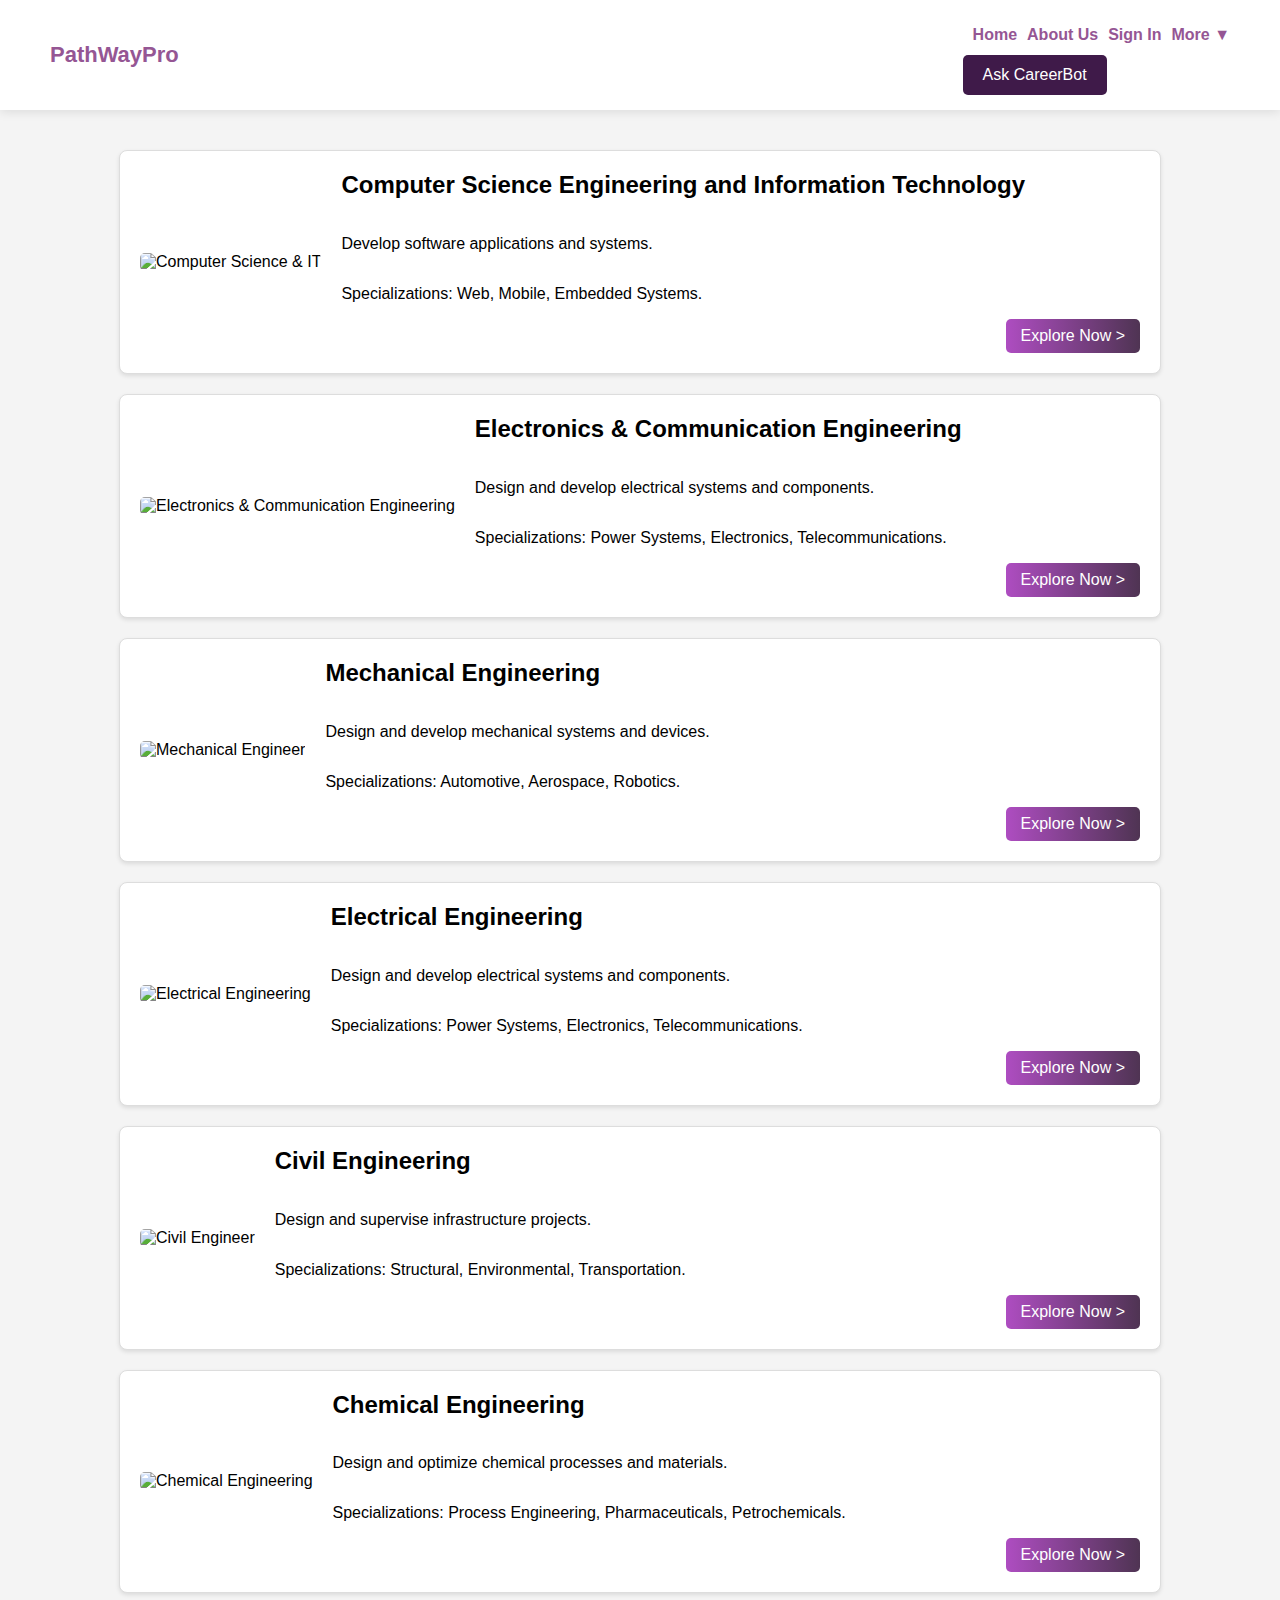
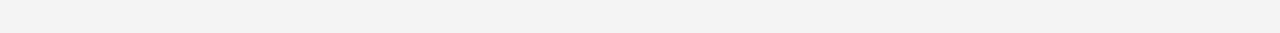
==== engineering.html @ 01486efe "Add files via upload" ====
<!DOCTYPE html>
<html lang="en">
<head>
    <meta charset="UTF-8">
    <meta name="viewport" content="width=device-width, initial-scale=1.0">
    <title>Engineering Career Options</title>
    <link rel="stylesheet" href="engineering.css">
</head>
<body>
    <header>
        <div class="logo">PathWayPro</div>
        <nav>
            <ul>
                <li><a href="#">Home</a></li>
                <li><a href="aboutus.html">About Us</a></li>
                <li><a href="#" class="login">Sign In</a></li>
                <li><a href="#" class="dashboard">More ▼</a></li>
            </ul>
            <button class="cta-button">Ask CareerBot</button>
        </nav>
    </header>

    <section class="career-options">
        <div class="card">
            <div class="card-image">
                <img src="software-engineer.jpg" alt="Computer Science & IT">
            </div>
            <div class="card-details">
                <h2>Computer Science Engineering and Information Technology</h2>
                <p>Develop software applications and systems.</p>
                <p>Specializations: Web, Mobile, Embedded Systems.</p>
                <a href="cse.html" class="explore-btn">Explore Now ></a>
            </div>
        </div>
        <div class="card">
            <div class="card-image">
                <img src="electrical-engineer.jpg" alt="Electronics & Communication Engineering">
            </div>
            <div class="card-details">
                <h2>Electronics & Communication Engineering</h2>
                <p>Design and develop electrical systems and components.</p>
                <p>Specializations: Power Systems, Electronics, Telecommunications.</p>
                <a href="#" class="explore-btn">Explore Now ></a>
            </div>
        </div>

        <div class="card">
            <div class="card-image">
                <img src="mechanical-engineer.jpg" alt="Mechanical Engineer">
            </div>
            <div class="card-details">
                <h2>Mechanical Engineering</h2>
                <p>Design and develop mechanical systems and devices.</p>
                <p>Specializations: Automotive, Aerospace, Robotics.</p>
                <a href="#" class="explore-btn">Explore Now ></a>
            </div>
        </div>

        <div class="card">
            <div class="card-image">
                <img src="electrical-engineer.jpg" alt="Electrical Engineering">
            </div>
            <div class="card-details">
                <h2>Electrical Engineering</h2>
                <p>Design and develop electrical systems and components.</p>
                <p>Specializations: Power Systems, Electronics, Telecommunications.</p>
                <a href="#" class="explore-btn">Explore Now ></a>
            </div>
        </div>

        <div class="card">
            <div class="card-image">
                <img src="civil-engineer.jpg" alt="Civil Engineer">
            </div>
            <div class="card-details">
                <h2>Civil Engineering</h2>
                <p>Design and supervise infrastructure projects.</p>
                <p>Specializations: Structural, Environmental, Transportation.</p>
                <a href="civil.html" class="explore-btn">Explore Now ></a>
            </div>
        </div>

        <div class="card">
            <div class="card-image">
                <img src="chemical-engineer.jpg" alt="Chemical Engineering">
            </div>
            <div class="card-details">
                <h2>Chemical Engineering</h2>
                <p>Design and optimize chemical processes and materials.</p>
                <p>Specializations: Process Engineering, Pharmaceuticals, Petrochemicals.</p>
                <a href="#" class="explore-btn">Explore Now ></a>
            </div>
        </div>
    </section>
</body>
</html>
---- engineering.css ----
/* General Styling */
body {
    font-family: Arial, sans-serif;
    margin: 0;
    padding: 0;
    background-color: #f4f4f4;
}

/* Header Styling */
header {
    display: flex;
    justify-content: space-between;
    align-items: center; 
    padding: 15px 50px;
    background: white;
    box-shadow: 0px 2px 10px rgba(0, 0, 0, 0.1);
    color: rgb(149, 86, 148);
}

.logo {
    font-size: 22px;
    font-weight: bold;
    color: rgb(149, 86, 148);
}

.logo span {
    color: rgb(149, 86, 148);
    font-weight: bold;
}

nav ul { 
    display: flex; 
    list-style: none;
    padding: 0;
    margin: 0;
}

nav ul li {
    margin-left: 10px;
}

nav ul li a {
    text-decoration: none;
    color: rgb(149, 86, 148);
    font-weight: bold;
    line-height: 40px;
    height: 40px;
    display: inline-block;
    font-size: 16px;
    font-family: Arial, sans-serif;
}

.contact {
    color: rgb(149, 86, 148);
    font-weight: bold;
}

.login, .dashboard {
    font-weight: bold;
}

.cta-button {
    background: #3f1a49;
    color: white;
    padding: 0 20px;
    border: none;
    border-radius: 5px;
    cursor: pointer;
    font-size: 16px;
    line-height: 40px;
    height: 40px;
    display: flex;
    align-items: center;
    font-family: Arial, sans-serif;
}

.cta-button:hover {
    background: #2f0f38;
}

/* Career Options Section */
.career-options {
    padding: 20px;
}

.card {
    background-color: white;
    border: 1px solid #ddd;
    border-radius: 8px;
    box-shadow: 0 2px 4px rgba(0, 0, 0, 0.1);
    margin: 20px auto;
    max-width: 1000px;
    padding: 20px;
    display: flex;
    align-items: center;
}

.card-image img {
    width: 100px;
    height: 100px;
    object-fit: cover;
    border-radius: 5px;
    margin-right: 20px;
}

.card-details {
    flex: 1;
    display: flex;
    flex-direction: column;
    justify-content: space-between;
    align-items: flex-start;
}

.card-details h2 {
    margin-top: 0;
}

.card-details a.explore-btn {
    background: linear-gradient(to right, #ae4dc1, #4f3453);
    color: white;
    padding: 8px 15px;
    text-decoration: none;
    border-radius: 5px;
    align-self: flex-end;
}

.card-details a.explore-btn:hover {
    background: linear-gradient(to right, #ae4dc1, #4f3453);
}
.engineering-button {
    text-decoration: none;
  }
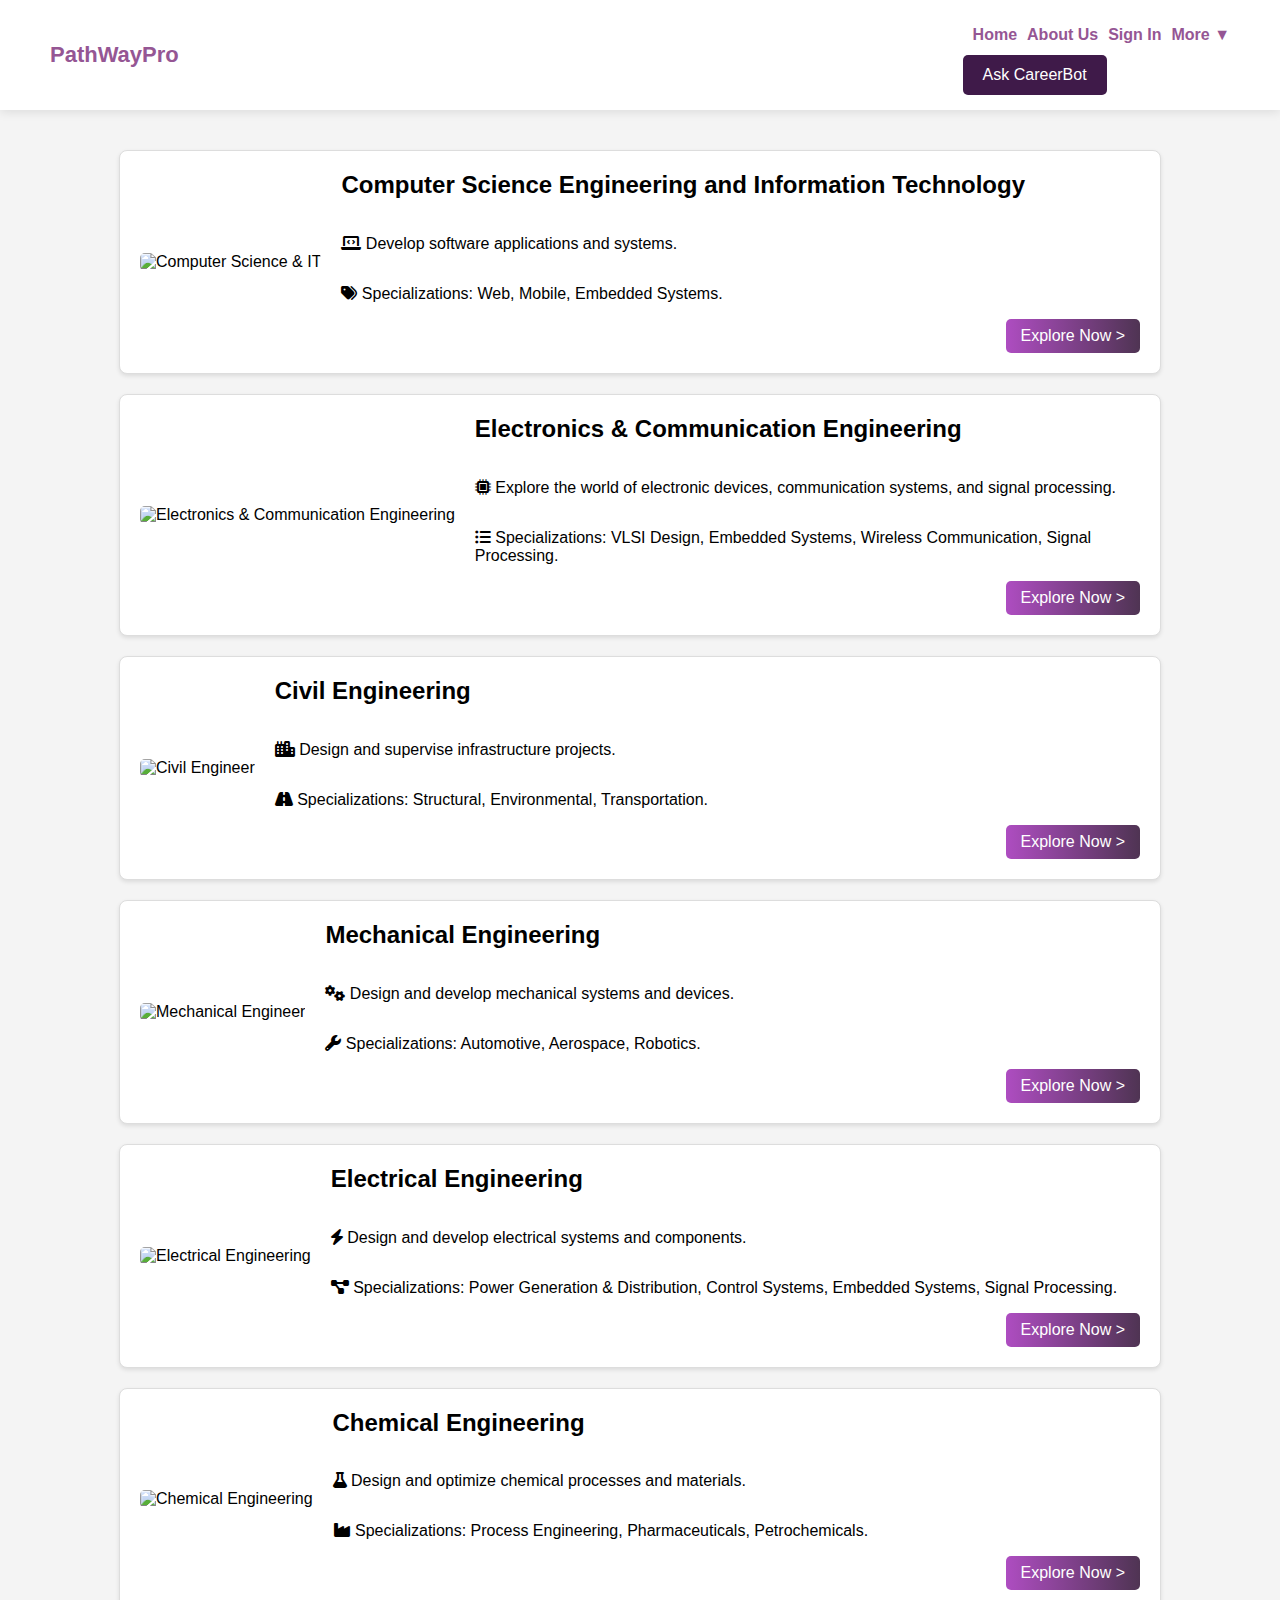
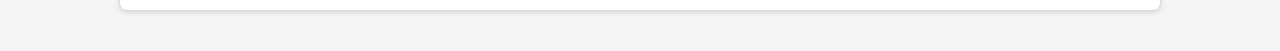
==== commit 39cc0a2f: "Update engineering.html" ====
--- a/engineering.html
+++ b/engineering.html
@@ -5,6 +5,7 @@
     <meta name="viewport" content="width=device-width, initial-scale=1.0">
     <title>Engineering Career Options</title>
     <link rel="stylesheet" href="engineering.css">
+    <link rel="stylesheet" href="https://cdnjs.cloudflare.com/ajax/libs/font-awesome/6.0.0/css/all.min.css" integrity="sha512-9usAa10IRO0HhonpyAIVpjrylPvoDwiPUiKdWk5t3PyolY1cOd4DSE0Ga+ri4AuTroPR5aQvXU9xC6qOPnzFeg==" crossorigin="anonymous" referrerpolicy="no-referrer" />
 </head>
 <body>
     <header>
@@ -23,74 +24,70 @@
     <section class="career-options">
         <div class="card">
             <div class="card-image">
-                <img src="software-engineer.jpg" alt="Computer Science & IT">
+                <img src="https://www.kzu.ac.in/storage/blogs/176621535573709797637.jpg" alt="Computer Science & IT">
             </div>
             <div class="card-details">
                 <h2>Computer Science Engineering and Information Technology</h2>
-                <p>Develop software applications and systems.</p>
-                <p>Specializations: Web, Mobile, Embedded Systems.</p>
+                <p><i class="fas fa-laptop-code"></i> Develop software applications and systems.</p>
+                <p><i class="fas fa-tags"></i> Specializations: Web, Mobile, Embedded Systems.</p>
                 <a href="cse.html" class="explore-btn">Explore Now ></a>
             </div>
         </div>
         <div class="card">
             <div class="card-image">
-                <img src="electrical-engineer.jpg" alt="Electronics & Communication Engineering">
+                <img src="https://www.bangaloreadmission.com/uploads/1/2/7/9/1279976/1403542694.jpg" alt="Electronics & Communication Engineering">
             </div>
             <div class="card-details">
                 <h2>Electronics & Communication Engineering</h2>
-                <p>Design and develop electrical systems and components.</p>
-                <p>Specializations: Power Systems, Electronics, Telecommunications.</p>
+                <p><i class="fas fa-microchip"></i> Explore the world of electronic devices, communication systems, and signal processing.</p>
+                <p><i class="fas fa-list-ul"></i> Specializations: VLSI Design, Embedded Systems, Wireless Communication, Signal Processing.</p>
                 <a href="#" class="explore-btn">Explore Now ></a>
             </div>
         </div>
-
         <div class="card">
             <div class="card-image">
-                <img src="mechanical-engineer.jpg" alt="Mechanical Engineer">
+                <img src="https://media.licdn.com/dms/image/v2/D5612AQEAt8AozTTfZg/article-cover_image-shrink_720_1280/article-cover_image-shrink_720_1280/0/1713671901756?e=2147483647&v=beta&t=n0Ih1tFfrFMqPJNbEyfqH_-sSxNtvkZ63JyeZDC_b6g" alt="Civil Engineer">
+            </div>
+            <div class="card-details">
+                <h2>Civil Engineering</h2>
+                <p><i class="fas fa-city"></i> Design and supervise infrastructure projects.</p>
+                <p><i class="fas fa-road"></i> Specializations: Structural, Environmental, Transportation.</p>
+                <a href="civil.html" class="explore-btn">Explore Now ></a>
+            </div>
+        </div>
+        <div class="card">
+            <div class="card-image">
+                <img src="https://t4.ftcdn.net/jpg/08/90/59/85/360_F_890598594_VQh0cYUXB5j9APWTNkPd8MvQQYQM7mfg.jpg" alt="Mechanical Engineer">
             </div>
             <div class="card-details">
                 <h2>Mechanical Engineering</h2>
-                <p>Design and develop mechanical systems and devices.</p>
-                <p>Specializations: Automotive, Aerospace, Robotics.</p>
+                <p><i class="fas fa-cogs"></i> Design and develop mechanical systems and devices.</p>
+                <p><i class="fas fa-wrench"></i> Specializations: Automotive, Aerospace, Robotics.</p>
                 <a href="#" class="explore-btn">Explore Now ></a>
             </div>
         </div>
-
         <div class="card">
             <div class="card-image">
-                <img src="electrical-engineer.jpg" alt="Electrical Engineering">
+                <img src="https://static.vecteezy.com/system/resources/previews/024/083/974/non_2x/electrician-engineer-checking-electric-current-voltage-at-circuit-breaker-and-cable-wiring-system-concept-of-electrical-maintenance-service-generative-ai-photo.jpg" alt="Electrical Engineering">
             </div>
             <div class="card-details">
                 <h2>Electrical Engineering</h2>
-                <p>Design and develop electrical systems and components.</p>
-                <p>Specializations: Power Systems, Electronics, Telecommunications.</p>
+                <p><i class="fas fa-bolt"></i> Design and develop electrical systems and components.</p>
+                <p><i class="fas fa-project-diagram"></i> Specializations: Power Generation & Distribution, Control Systems, Embedded Systems, Signal Processing.</p>
                 <a href="#" class="explore-btn">Explore Now ></a>
             </div>
         </div>
-
         <div class="card">
             <div class="card-image">
-                <img src="civil-engineer.jpg" alt="Civil Engineer">
-            </div>
-            <div class="card-details">
-                <h2>Civil Engineering</h2>
-                <p>Design and supervise infrastructure projects.</p>
-                <p>Specializations: Structural, Environmental, Transportation.</p>
-                <a href="civil.html" class="explore-btn">Explore Now ></a>
-            </div>
-        </div>
-
-        <div class="card">
-            <div class="card-image">
-                <img src="chemical-engineer.jpg" alt="Chemical Engineering">
+                <img src="https://static.vecteezy.com/system/resources/thumbnails/038/578/020/small/ai-generated-chemical-engineers-improving-production-processes-in-a-chemical-plant-with-workers-and-equipment-photo.jpg" alt="Chemical Engineering">
             </div>
             <div class="card-details">
                 <h2>Chemical Engineering</h2>
-                <p>Design and optimize chemical processes and materials.</p>
-                <p>Specializations: Process Engineering, Pharmaceuticals, Petrochemicals.</p>
+                <p><i class="fas fa-flask"></i> Design and optimize chemical processes and materials.</p>
+                <p><i class="fas fa-industry"></i> Specializations: Process Engineering, Pharmaceuticals, Petrochemicals.</p>
                 <a href="#" class="explore-btn">Explore Now ></a>
             </div>
         </div>
     </section>
 </body>
-</html>+</html>
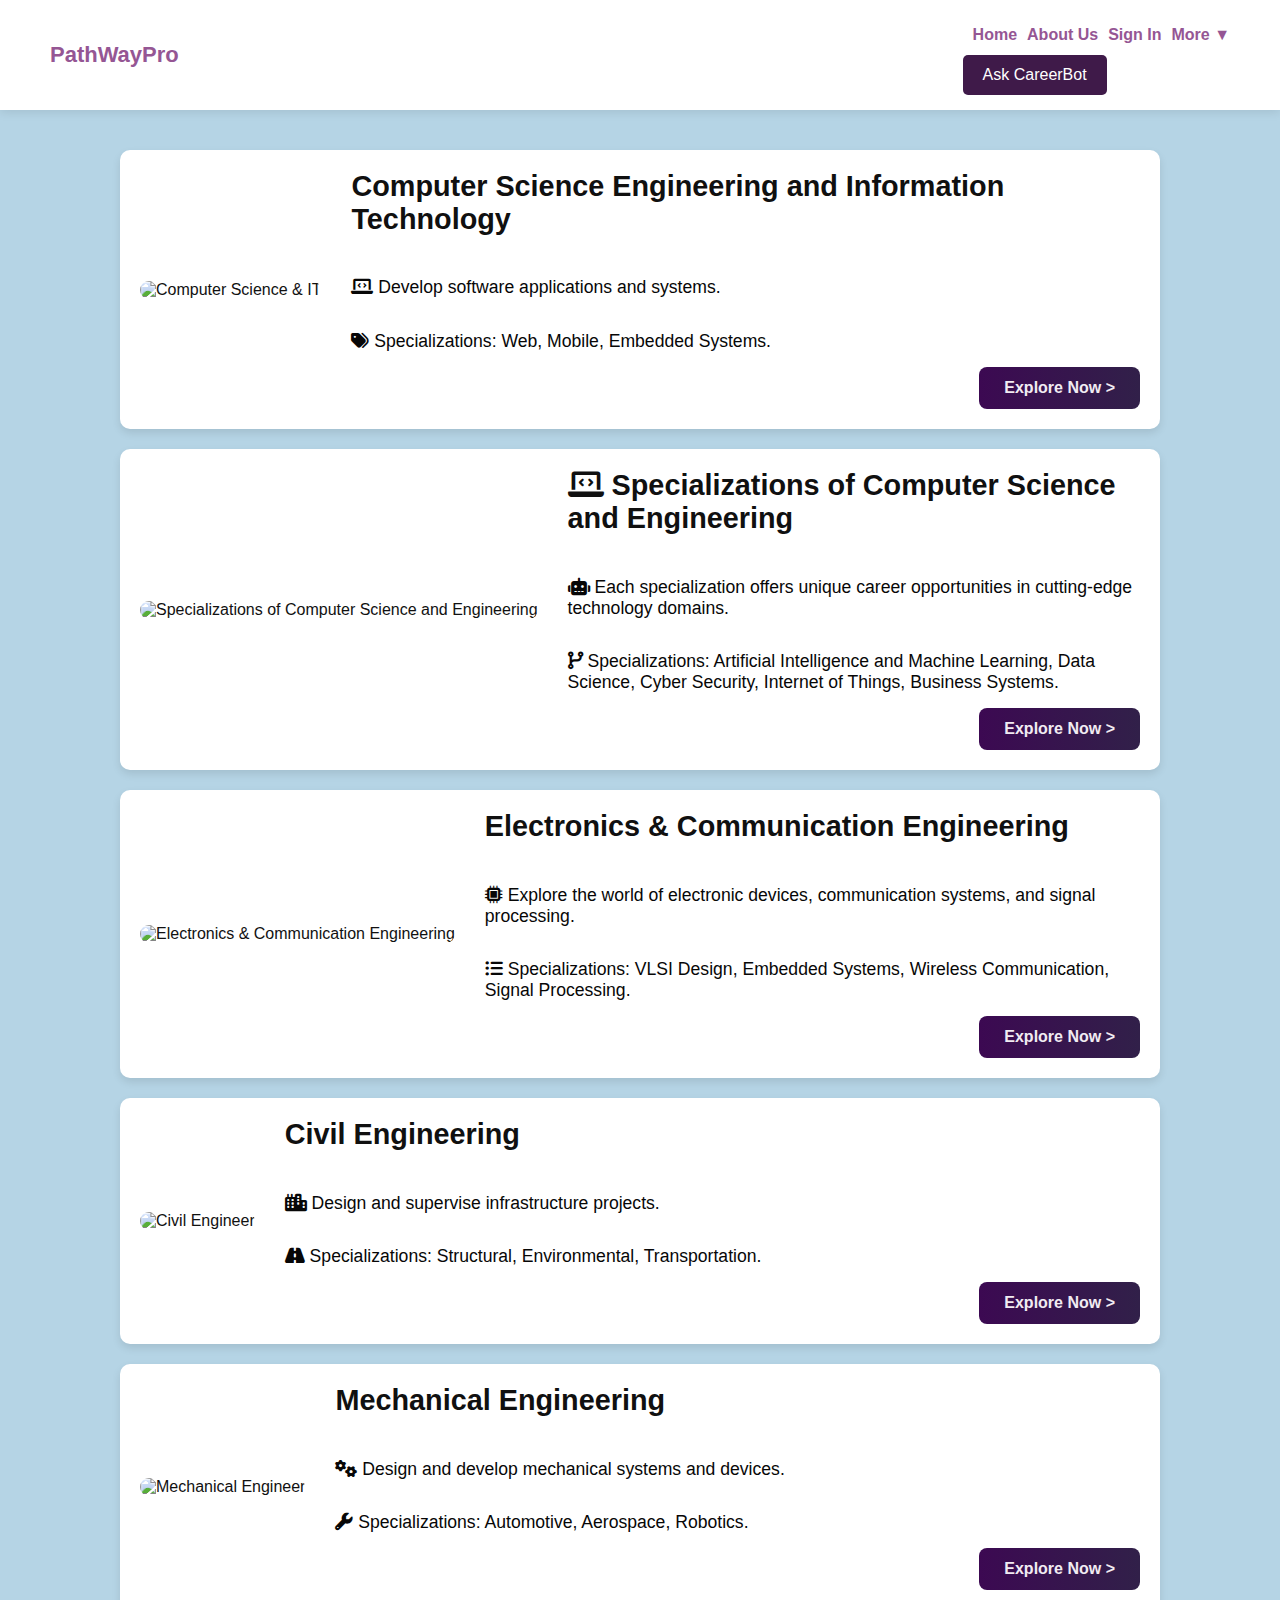
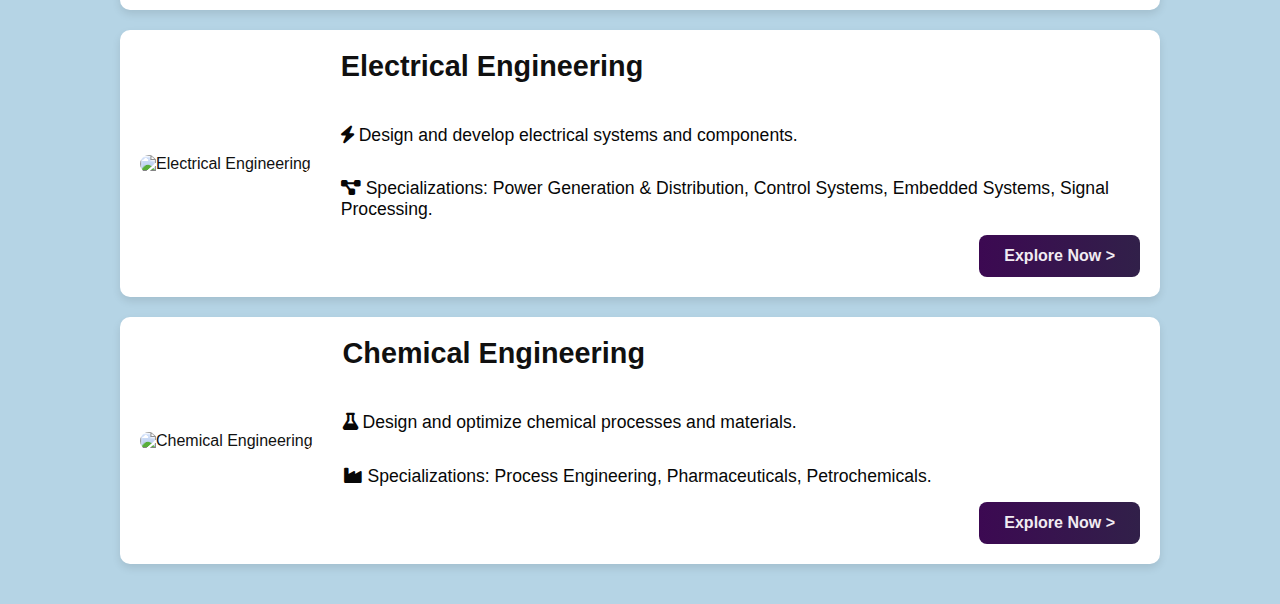
==== commit eb5dd9ac: "Update engineering.html" ====
--- a/engineering.html
+++ b/engineering.html
@@ -32,6 +32,18 @@
                 <p><i class="fas fa-tags"></i> Specializations: Web, Mobile, Embedded Systems.</p>
                 <a href="cse.html" class="explore-btn">Explore Now ></a>
             </div>
+        </div>
+        <div class="card">
+            <div class="card-image">
+                <img src="https://talentsprint.com/course/ai-machine-learning-iiit-hyderabad/images/header-graphic-aiml.webp" alt="Specializations of Computer Science and Engineering">
+            </div>
+            <div class="card-details">
+                <h2><i class="fas fa-laptop-code"></i> Specializations of Computer Science and Engineering</h2>
+                <p><i class="fas fa-robot"></i> Each specialization offers unique career opportunities in cutting-edge technology domains.</p>
+                <p><i class="fas fa-code-branch"></i> Specializations: Artificial Intelligence and Machine Learning, Data Science, Cyber Security, Internet of Things, Business Systems.</p>
+                <a href="cse specializations.html" class="explore-btn">Explore Now ></a>
+            </div>
+        </div>
         </div>
         <div class="card">
             <div class="card-image">
--- a/engineering.css
+++ b/engineering.css
@@ -3,14 +3,14 @@
     font-family: Arial, sans-serif;
     margin: 0;
     padding: 0;
-    background-color: #f4f4f4;
+    background: rgb(181, 212, 229);
 }
 
 /* Header Styling */
 header {
     display: flex;
     justify-content: space-between;
-    align-items: center; 
+    align-items: center;
     padding: 15px 50px;
     background: white;
     box-shadow: 0px 2px 10px rgba(0, 0, 0, 0.1);
@@ -28,8 +28,8 @@
     font-weight: bold;
 }
 
-nav ul { 
-    display: flex; 
+nav ul {
+    display: flex;
     list-style: none;
     padding: 0;
     margin: 0;
@@ -84,23 +84,23 @@
 }
 
 .card {
-    background-color: white;
-    border: 1px solid #ddd;
-    border-radius: 8px;
-    box-shadow: 0 2px 4px rgba(0, 0, 0, 0.1);
+    background: white; /* White background for all cards */
+    border-radius: 10px;
+    box-shadow: 0 4px 8px rgba(0, 0, 0, 0.1);
     margin: 20px auto;
     max-width: 1000px;
     padding: 20px;
     display: flex;
     align-items: center;
+    color: rgb(17, 17, 17); /* Dark text for better visibility */
 }
 
 .card-image img {
-    width: 100px;
-    height: 100px;
+    width: 180px;
+    height: 180px;
     object-fit: cover;
-    border-radius: 5px;
-    margin-right: 20px;
+    border-radius: 10px;
+    margin-right: 30px;
 }
 
 .card-details {
@@ -113,20 +113,34 @@
 
 .card-details h2 {
     margin-top: 0;
+    font-size: 1.8em;
+    color: rgb(16, 16, 16); /* Dark text for headings */
+}
+
+.card-details p {
+    color: #070707; /* Dark text for paragraphs */
+    margin-bottom: 15px;
+    font-size: 1.1em;
 }
 
 .card-details a.explore-btn {
-    background: linear-gradient(to right, #ae4dc1, #4f3453);
-    color: white;
-    padding: 8px 15px;
+    background: linear-gradient(to right, #3c0952, #312049); /* Gradient button background */
+    color: #f1ebf2; /* Light text on gradient */
+    padding: 12px 25px;
     text-decoration: none;
-    border-radius: 5px;
+    border-radius: 8px;
     align-self: flex-end;
+    font-weight: bold;
+    transition: background 0.3s ease; /* Smooth transition */
 }
 
 .card-details a.explore-btn:hover {
-    background: linear-gradient(to right, #ae4dc1, #4f3453);
+    background: #3d0a69; /* Slightly darker gradient on hover */
+    transition: background 0.3s ease; /* Smooth transition on hover */
 }
-.engineering-button {
-    text-decoration: none;
-  }+
+/* Add active state for click effect */
+.card-details a.explore-btn:active {
+    background: #300742; /* Even darker gradient on click */
+    transition: background 0s ease; /* No transition on click */
+}
